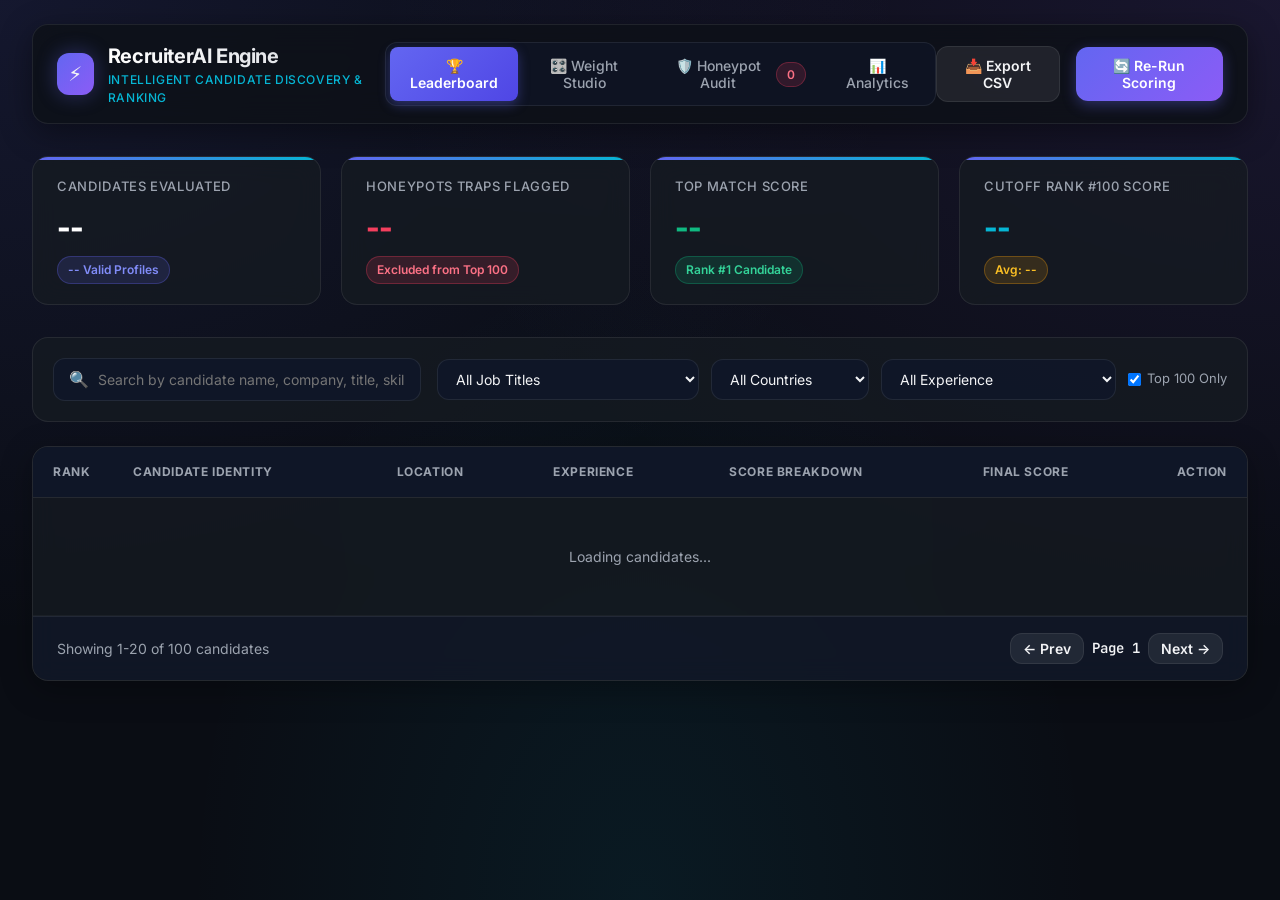
==== static/index.html @ 2cbc8b3f "Update TrueFit AI deployment and project structure" ====
<!DOCTYPE html>
<html lang="en">
<head>
  <meta charset="UTF-8">
  <meta name="viewport" content="width=device-width, initial-scale=1.0">
  <title>Intelligent Candidate Discovery & Ranking System | HR Portal</title>
  <meta name="description" content="AI recruiter matching engine with 4-layer scoring pipeline, TF-IDF text relevance, honeypot trap detection, and behavioral signal calibration.">
  <link rel="stylesheet" href="styles.css">
  <link rel="icon" href="data:image/svg+xml,<svg xmlns=%22http://www.w3.org/2000/svg%22 viewBox=%220 0 100 100%22><text y=%22.9em%22 font-size=%2290%22>🎯</text></svg>">
</head>
<body>
  <div class="app-container">

    <!-- Top Header -->
    <header class="app-header">
      <div class="brand">
        <div class="brand-icon">⚡</div>
        <div>
          <h1 class="brand-title">RecruiterAI Engine</h1>
          <div class="brand-subtitle">Intelligent Candidate Discovery & Ranking</div>
        </div>
      </div>

      <!-- Navigation Tabs -->
      <nav class="nav-tabs" role="tablist">
        <button class="nav-btn active" id="tab-leaderboard-btn" onclick="switchTab('leaderboard')" role="tab">
          🏆 Leaderboard
        </button>
        <button class="nav-btn" id="tab-studio-btn" onclick="switchTab('studio')" role="tab">
          🎛️ Weight Studio
        </button>
        <button class="nav-btn" id="tab-honeypots-btn" onclick="switchTab('honeypots')" role="tab">
          🛡️ Honeypot Audit <span id="nav-hp-badge" class="badge-tag badge-rose">0</span>
        </button>
        <button class="nav-btn" id="tab-metrics-btn" onclick="switchTab('metrics')" role="tab">
          📊 Analytics
        </button>
      </nav>

      <!-- Action Buttons -->
      <div class="header-actions">
        <button class="btn btn-secondary" onclick="exportSubmissionCSV()" id="export-btn" title="Download submission.csv">
          📥 Export CSV
        </button>
        <button class="btn btn-primary" onclick="reRunPipeline()" id="rerun-btn">
          🔄 Re-Run Scoring
        </button>
      </div>
    </header>

    <!-- KPI Summary Cards -->
    <section class="kpi-grid">
      <div class="kpi-card">
        <div class="kpi-title">Candidates Evaluated</div>
        <div class="kpi-value" id="kpi-total">--</div>
        <div class="kpi-sub">
          <span class="badge-tag badge-indigo" id="kpi-valid-sub">-- Valid Profiles</span>
        </div>
      </div>

      <div class="kpi-card">
        <div class="kpi-title">Honeypots Traps Flagged</div>
        <div class="kpi-value" style="color: var(--accent-rose);" id="kpi-honeypots">--</div>
        <div class="kpi-sub">
          <span class="badge-tag badge-rose">Excluded from Top 100</span>
        </div>
      </div>

      <div class="kpi-card">
        <div class="kpi-title">Top Match Score</div>
        <div class="kpi-value" style="color: var(--accent-emerald);" id="kpi-top-score">--</div>
        <div class="kpi-sub">
          <span class="badge-tag badge-emerald" id="kpi-top-candidate-id">Rank #1 Candidate</span>
        </div>
      </div>

      <div class="kpi-card">
        <div class="kpi-title">Cutoff Rank #100 Score</div>
        <div class="kpi-value" style="color: var(--accent-cyan);" id="kpi-cutoff-score">--</div>
        <div class="kpi-sub">
          <span class="badge-tag badge-amber" id="kpi-avg-score">Avg: --</span>
        </div>
      </div>
    </section>

    <!-- TAB 1: LEADERBOARD -->
    <main class="tab-panel active" id="panel-leaderboard">
      
      <!-- Filter & Search Controls -->
      <div class="control-bar">
        <div class="search-wrapper">
          <span class="search-icon">🔍</span>
          <input type="text" id="search-input" class="search-input" placeholder="Search by candidate name, company, title, skills or keyword..." oninput="handleSearchInput()">
        </div>

        <div class="filter-group">
          <select id="filter-title" class="select-input" onchange="applyFilters()">
            <option value="">All Job Titles</option>
            <option value="AI Engineer">AI Engineer</option>
            <option value="ML Engineer">ML Engineer / Machine Learning</option>
            <option value="NLP Engineer">NLP Engineer</option>
            <option value="Data Scientist">Data Scientist</option>
            <option value="Software Engineer">Software Engineer</option>
          </select>

          <select id="filter-country" class="select-input" onchange="applyFilters()">
            <option value="">All Countries</option>
            <option value="India">India (Preferred)</option>
            <option value="Canada">Canada</option>
            <option value="United States">United States</option>
          </select>

          <select id="filter-exp" class="select-input" onchange="applyFilters()">
            <option value="0-100">All Experience</option>
            <option value="5-9">5 to 9 Years (Ideal JD Band)</option>
            <option value="4-5">4 to 5 Years</option>
            <option value="9-12">9 to 12 Years</option>
            <option value="0-4">0 to 4 Years</option>
          </select>

          <label style="font-size: 0.8125rem; display: flex; align-items: center; gap: 0.375rem; cursor: pointer; color: var(--text-muted);">
            <input type="checkbox" id="toggle-top100" onchange="applyFilters()" checked>
            Top 100 Only
          </label>
        </div>
      </div>

      <!-- Candidate Table View -->
      <div class="table-container">
        <table class="candidate-table">
          <thead>
            <tr>
              <th style="width: 80px;">Rank</th>
              <th>Candidate Identity</th>
              <th>Location</th>
              <th>Experience</th>
              <th>Score Breakdown</th>
              <th>Final Score</th>
              <th style="width: 100px; text-align: right;">Action</th>
            </tr>
          </thead>
          <tbody id="candidate-table-body">
            <tr>
              <td colspan="7" style="text-align: center; padding: 3rem; color: var(--text-muted);">
                Loading candidates...
              </td>
            </tr>
          </tbody>
        </table>

        <!-- Table Pagination -->
        <div class="pagination">
          <div id="pagination-info">Showing 1-20 of 100 candidates</div>
          <div style="display: flex; gap: 0.5rem; align-items: center;">
            <button class="btn btn-secondary" id="prev-page-btn" onclick="changePage(-1)" style="padding: 0.375rem 0.75rem;">← Prev</button>
            <span id="page-num-display" style="font-weight: 600; font-family: 'JetBrains Mono', monospace; color: var(--text-main);">Page 1</span>
            <button class="btn btn-secondary" id="next-page-btn" onclick="changePage(1)" style="padding: 0.375rem 0.75rem;">Next →</button>
          </div>
        </div>
      </div>
    </main>

    <!-- TAB 2: WEIGHT TUNING STUDIO -->
    <section class="tab-panel" id="panel-studio">
      <div class="studio-grid">
        <!-- Model Architecture Weights -->
        <div class="studio-card">
          <h2 class="card-heading">🎛️ Primary Model Weights</h2>
          <p style="font-size: 0.8125rem; color: var(--text-muted); margin-bottom: 1.5rem;">
            Adjust the balance between structured core fit scoring and TF-IDF semantic text relevance against the job description.
          </p>

          <div class="slider-group">
            <div class="slider-header">
              <span>Core Fit Weight (Structured)</span>
              <span class="slider-val" id="val-CORE_FIT_WEIGHT">0.55</span>
            </div>
            <input type="range" class="custom-range" id="slider-CORE_FIT_WEIGHT" min="0" max="1" step="0.05" value="0.55" oninput="updateSliderLabel('CORE_FIT_WEIGHT')">
          </div>

          <div class="slider-group">
            <div class="slider-header">
              <span>Text Relevance Weight (TF-IDF Cosine)</span>
              <span class="slider-val" id="val-TEXT_RELEVANCE_WEIGHT">0.45</span>
            </div>
            <input type="range" class="custom-range" id="slider-TEXT_RELEVANCE_WEIGHT" min="0" max="1" step="0.05" value="0.45" oninput="updateSliderLabel('TEXT_RELEVANCE_WEIGHT')">
          </div>

          <h3 style="font-size: 0.9375rem; font-weight: 700; color: #ffffff; margin: 2rem 0 1rem 0;">
            Core Fit Sub-Dimensional Weights (Must sum to ~1.0)
          </h3>

          <div class="slider-group">
            <div class="slider-header"><span>Title Relevance</span><span class="slider-val" id="val-TITLE_WEIGHT">0.25</span></div>
            <input type="range" class="custom-range" id="slider-TITLE_WEIGHT" min="0" max="0.6" step="0.05" value="0.25" oninput="updateSliderLabel('TITLE_WEIGHT')">
          </div>

          <div class="slider-group">
            <div class="slider-header"><span>Skills Match</span><span class="slider-val" id="val-SKILLS_WEIGHT">0.25</span></div>
            <input type="range" class="custom-range" id="slider-SKILLS_WEIGHT" min="0" max="0.6" step="0.05" value="0.25" oninput="updateSliderLabel('SKILLS_WEIGHT')">
          </div>

          <div class="slider-group">
            <div class="slider-header"><span>Career Quality & Company Mix</span><span class="slider-val" id="val-CAREER_WEIGHT">0.20</span></div>
            <input type="range" class="custom-range" id="slider-CAREER_WEIGHT" min="0" max="0.5" step="0.05" value="0.20" oninput="updateSliderLabel('CAREER_WEIGHT')">
          </div>

          <div class="slider-group">
            <div class="slider-header"><span>Experience Fit (5-9 Yrs)</span><span class="slider-val" id="val-EXPERIENCE_WEIGHT">0.15</span></div>
            <input type="range" class="custom-range" id="slider-EXPERIENCE_WEIGHT" min="0" max="0.4" step="0.05" value="0.15" oninput="updateSliderLabel('EXPERIENCE_WEIGHT')">
          </div>

          <div class="slider-group">
            <div class="slider-header"><span>Location Alignment (India/NCR)</span><span class="slider-val" id="val-LOCATION_WEIGHT">0.10</span></div>
            <input type="range" class="custom-range" id="slider-LOCATION_WEIGHT" min="0" max="0.3" step="0.05" value="0.10" oninput="updateSliderLabel('LOCATION_WEIGHT')">
          </div>

          <div class="slider-group">
            <div class="slider-header"><span>Education Degree/Tier</span><span class="slider-val" id="val-EDUCATION_WEIGHT">0.05</span></div>
            <input type="range" class="custom-range" id="slider-EDUCATION_WEIGHT" min="0" max="0.3" step="0.05" value="0.05" oninput="updateSliderLabel('EDUCATION_WEIGHT')">
          </div>
        </div>

        <!-- Custom Job Description Query Box -->
        <div class="studio-card">
          <h2 class="card-heading">📝 Target Job Description (TF-IDF Query)</h2>
          <p style="font-size: 0.8125rem; color: var(--text-muted); margin-bottom: 1rem;">
            Edit the search prompt used by the TF-IDF vectorizer to extract matching keywords, production scale signals, and domain expertise.
          </p>

          <textarea id="jd-query-input" class="jd-textarea" placeholder="Enter Job Description terms..."></textarea>

          <div style="margin-top: 1.5rem; display: flex; gap: 1rem; justify-content: flex-end;">
            <button class="btn btn-secondary" onclick="resetConfigDefaults()">Reset Defaults</button>
            <button class="btn btn-primary" onclick="saveConfigAndRerank()">⚡ Apply & Re-Rank</button>
          </div>
        </div>
      </div>
    </section>

    <!-- TAB 3: HONEYPOT SECURITY AUDIT -->
    <section class="tab-panel" id="panel-honeypots">
      <div class="studio-card" style="margin-bottom: 1.5rem;">
        <h2 class="card-heading" style="color: var(--accent-rose);">🛡️ Honeypot Detection & Trap Analysis</h2>
        <p style="font-size: 0.875rem; color: var(--text-muted);">
          Our rule-based honeypot detector automatically flags and disqualifies candidate profiles containing impossible data features, such as <strong>Expert proficiency with 0 months experience</strong>, <strong>career timeline math impossibilities</strong>, or <strong>non-technical resume keyword stuffing</strong>.
        </p>
      </div>

      <div class="table-container">
        <table class="candidate-table">
          <thead>
            <tr>
              <th>Status</th>
              <th>Candidate ID</th>
              <th>Current Title & Company</th>
              <th>Stated Exp</th>
              <th>Trap Reason Analysis</th>
              <th>Action</th>
            </tr>
          </thead>
          <tbody id="honeypot-table-body">
            <tr>
              <td colspan="6" style="text-align: center; padding: 3rem; color: var(--text-muted);">
                Loading honeypot security log...
              </td>
            </tr>
          </tbody>
        </table>
      </div>
    </section>

    <!-- TAB 4: ANALYTICS -->
    <section class="tab-panel" id="panel-metrics">
      <div class="studio-grid">
        <div class="studio-card">
          <h2 class="card-heading">📈 Top 100 Title Distribution</h2>
          <div id="title-chart-container" style="display: flex; flex-direction: column; gap: 0.75rem; margin-top: 1rem;">
            <!-- Rendered via JS -->
          </div>
        </div>

        <div class="studio-card">
          <h2 class="card-heading">🌍 Top 100 Geographic Mix</h2>
          <div id="country-chart-container" style="display: flex; flex-direction: column; gap: 0.75rem; margin-top: 1rem;">
            <!-- Rendered via JS -->
          </div>
        </div>
      </div>
    </section>

    <!-- CANDIDATE DEEP DIVE MODAL -->
    <div class="modal-overlay" id="candidate-modal" onclick="closeModalOnOverlay(event)">
      <div class="modal-box">
        <div class="modal-header">
          <div>
            <div style="display: flex; align-items: center; gap: 0.75rem;">
              <h2 id="modal-candidate-name" style="color: #ffffff; font-size: 1.25rem; font-weight: 800;">Candidate Name</h2>
              <span id="modal-rank-badge" class="badge-tag badge-indigo">Rank #1</span>
              <span id="modal-hp-badge" class="badge-tag badge-rose" style="display: none;">FLAGGED HONEYPOT</span>
            </div>
            <div id="modal-candidate-sub" style="font-size: 0.875rem; color: var(--text-muted); margin-top: 0.25rem;">
              Senior AI Engineer at Apple • 5.9 yrs exp • Noida, India
            </div>
          </div>
          <button class="close-btn" onclick="closeModal()">✕</button>
        </div>

        <div class="modal-body">
          <!-- Scores Summary Box -->
          <div style="background: rgba(15, 23, 42, 0.8); border: 1px solid var(--bg-card-border); border-radius: var(--radius-md); padding: 1.25rem; display: flex; justify-content: space-between; align-items: center;">
            <div>
              <div style="font-size: 0.75rem; color: var(--text-muted); text-transform: uppercase;">Overall Match Score</div>
              <div id="modal-final-score" style="font-size: 2rem; font-weight: 800; color: var(--accent-cyan); font-family: 'JetBrains Mono', monospace;">1.1360</div>
            </div>
            <div style="display: flex; gap: 1.5rem; text-align: right;">
              <div>
                <div style="font-size: 0.75rem; color: var(--text-muted);">Core Fit</div>
                <div id="modal-core-score" style="font-weight: 700; font-family: 'JetBrains Mono', monospace;">0.85</div>
              </div>
              <div>
                <div style="font-size: 0.75rem; color: var(--text-muted);">TF-IDF Rel</div>
                <div id="modal-text-score" style="font-weight: 700; font-family: 'JetBrains Mono', monospace;">0.92</div>
              </div>
              <div>
                <div style="font-size: 0.75rem; color: var(--text-muted);">Behavioral Multiplier</div>
                <div id="modal-beh-score" style="font-weight: 700; color: var(--accent-emerald); font-family: 'JetBrains Mono', monospace;">1.15x</div>
              </div>
            </div>
          </div>

          <!-- Recruiter AI Reasoning -->
          <div style="background: rgba(99, 102, 241, 0.08); border: 1px solid rgba(99, 102, 241, 0.3); border-radius: var(--radius-md); padding: 1.25rem;">
            <div style="font-size: 0.8125rem; font-weight: 700; color: var(--primary); text-transform: uppercase; margin-bottom: 0.375rem;">🤖 Recruiter AI Evaluation</div>
            <p id="modal-reasoning" style="font-size: 0.875rem; color: var(--text-main); line-height: 1.6;">--</p>
          </div>

          <!-- 6 Core Fit Dimension Breakdown -->
          <div>
            <h3 style="font-size: 0.9375rem; font-weight: 700; color: #ffffff; margin-bottom: 0.75rem;">6-Layer Core Fit Decomposition</h3>
            <div class="dimension-grid">
              <div class="dim-card">
                <div class="dim-name"><span>Title Relevance (25%)</span><span id="modal-dim-title">1.0</span></div>
                <div class="progress-track"><div id="modal-bar-title" class="progress-fill" style="width: 100%;"></div></div>
              </div>
              <div class="dim-card">
                <div class="dim-name"><span>Skills Match (25%)</span><span id="modal-dim-skills">0.90</span></div>
                <div class="progress-track"><div id="modal-bar-skills" class="progress-fill" style="width: 90%;"></div></div>
              </div>
              <div class="dim-card">
                <div class="dim-name"><span>Career Quality (20%)</span><span id="modal-dim-career">0.85</span></div>
                <div class="progress-track"><div id="modal-bar-career" class="progress-fill" style="width: 85%;"></div></div>
              </div>
              <div class="dim-card">
                <div class="dim-name"><span>Experience Fit (15%)</span><span id="modal-dim-experience">1.0</span></div>
                <div class="progress-track"><div id="modal-bar-experience" class="progress-fill" style="width: 100%;"></div></div>
              </div>
              <div class="dim-card">
                <div class="dim-name"><span>Location Alignment (10%)</span><span id="modal-dim-location">1.0</span></div>
                <div class="progress-track"><div id="modal-bar-location" class="progress-fill" style="width: 100%;"></div></div>
              </div>
              <div class="dim-card">
                <div class="dim-name"><span>Education Tier (5%)</span><span id="modal-dim-education">0.80</span></div>
                <div class="progress-track"><div id="modal-bar-education" class="progress-fill" style="width: 80%;"></div></div>
              </div>
            </div>
          </div>

          <!-- Skills list -->
          <div>
            <h3 style="font-size: 0.9375rem; font-weight: 700; color: #ffffff; margin-bottom: 0.5rem;">Skills & Verification Matrix</h3>
            <div id="modal-skills-tags" style="display: flex; flex-wrap: wrap; gap: 0.5rem;">
              <!-- Rendered via JS -->
            </div>
          </div>

          <!-- Raw Bio / Headline -->
          <div>
            <h3 style="font-size: 0.9375rem; font-weight: 700; color: #ffffff; margin-bottom: 0.375rem;">Summary</h3>
            <p id="modal-summary" style="font-size: 0.8125rem; color: var(--text-muted); line-height: 1.6;">--</p>
          </div>
        </div>
      </div>
    </div>

  </div>

  <script src="app.js"></script>
</body>
</html>
---- static/styles.css ----
/* 
  Intelligent Candidate Discovery & Ranking System
  Design System: Dark Glassmorphism, Vibrant Glowing Accents, Clean Modern Typography
*/

@import url('https://fonts.googleapis.com/css2?family=Inter:wght@300;400;500;600;700;800&family=JetBrains+Mono:wght@400;500;600&display=swap');

:root {
  --bg-dark: #0a0d14;
  --bg-card: rgba(22, 27, 34, 0.75);
  --bg-card-hover: rgba(33, 38, 45, 0.85);
  --bg-card-border: rgba(255, 255, 255, 0.08);
  --bg-glass: rgba(13, 17, 23, 0.8);
  
  --primary: #6366f1;
  --primary-glow: rgba(99, 102, 241, 0.35);
  --secondary: #8b5cf6;
  --accent-cyan: #06b6d4;
  --accent-emerald: #10b981;
  --accent-amber: #f59e0b;
  --accent-rose: #f43f5e;

  --text-main: #f3f4f6;
  --text-muted: #9ca3af;
  --text-dim: #6b7280;

  --radius-sm: 8px;
  --radius-md: 12px;
  --radius-lg: 16px;
  --radius-full: 9999px;

  --transition-fast: all 0.2s cubic-bezier(0.4, 0, 0.2, 1);
  --transition-smooth: all 0.3s cubic-bezier(0.4, 0, 0.2, 1);
}

* {
  margin: 0;
  padding: 0;
  box-sizing: border-box;
}

body {
  font-family: 'Inter', system-ui, -apple-system, sans-serif;
  background-color: var(--bg-dark);
  background-image: 
    radial-gradient(at 0% 0%, rgba(99, 102, 241, 0.12) 0px, transparent 50%),
    radial-gradient(at 100% 0%, rgba(139, 92, 246, 0.12) 0px, transparent 50%),
    radial-gradient(at 50% 100%, rgba(6, 182, 212, 0.08) 0px, transparent 50%);
  background-attachment: fixed;
  color: var(--text-main);
  min-height: 100vh;
  line-height: 1.5;
  -webkit-font-smoothing: antialiased;
}

/* Scrollbar styling */
::-webkit-scrollbar {
  width: 8px;
  height: 8px;
}
::-webkit-scrollbar-track {
  background: var(--bg-dark);
}
::-webkit-scrollbar-thumb {
  background: #374151;
  border-radius: var(--radius-full);
}
::-webkit-scrollbar-thumb:hover {
  background: #4b5563;
}

/* Container */
.app-container {
  max-width: 1440px;
  margin: 0 auto;
  padding: 1.5rem 2rem;
}

/* Header */
.app-header {
  display: flex;
  justify-content: space-between;
  align-items: center;
  padding: 1rem 1.5rem;
  background: var(--bg-glass);
  backdrop-filter: blur(16px);
  border: 1px solid var(--bg-card-border);
  border-radius: var(--radius-lg);
  margin-bottom: 2rem;
  box-shadow: 0 8px 32px rgba(0, 0, 0, 0.4);
}

.brand {
  display: flex;
  align-items: center;
  gap: 0.875rem;
}

.brand-icon {
  width: 42px;
  height: 42px;
  background: linear-gradient(135deg, var(--primary), var(--secondary));
  border-radius: var(--radius-md);
  display: flex;
  align-items: center;
  justify-content: center;
  font-size: 1.25rem;
  box-shadow: 0 0 20px var(--primary-glow);
}

.brand-title {
  font-size: 1.25rem;
  font-weight: 700;
  letter-spacing: -0.02em;
  background: linear-gradient(90deg, #ffffff, #d1d5db);
  -webkit-background-clip: text;
  -webkit-text-fill-color: transparent;
}

.brand-subtitle {
  font-size: 0.75rem;
  color: var(--accent-cyan);
  font-weight: 500;
  letter-spacing: 0.05em;
  text-transform: uppercase;
}

/* Navigation Tabs */
.nav-tabs {
  display: flex;
  background: rgba(15, 23, 42, 0.6);
  padding: 0.25rem;
  border-radius: var(--radius-md);
  border: 1px solid var(--bg-card-border);
}

.nav-btn {
  padding: 0.625rem 1.125rem;
  background: transparent;
  border: none;
  color: var(--text-muted);
  font-family: inherit;
  font-weight: 500;
  font-size: 0.875rem;
  border-radius: var(--radius-sm);
  cursor: pointer;
  transition: var(--transition-fast);
  display: flex;
  align-items: center;
  gap: 0.5rem;
}

.nav-btn:hover {
  color: var(--text-main);
  background: rgba(255, 255, 255, 0.05);
}

.nav-btn.active {
  color: #ffffff;
  background: linear-gradient(135deg, var(--primary), #4f46e5);
  box-shadow: 0 4px 12px var(--primary-glow);
  font-weight: 600;
}

.header-actions {
  display: flex;
  align-items: center;
  gap: 1rem;
}

.btn {
  display: inline-flex;
  align-items: center;
  gap: 0.5rem;
  padding: 0.625rem 1.25rem;
  border-radius: var(--radius-md);
  font-family: inherit;
  font-size: 0.875rem;
  font-weight: 600;
  cursor: pointer;
  transition: var(--transition-fast);
  border: none;
  text-decoration: none;
}

.btn-primary {
  background: linear-gradient(135deg, var(--primary), var(--secondary));
  color: #ffffff;
  box-shadow: 0 4px 14px var(--primary-glow);
}
.btn-primary:hover {
  transform: translateY(-1px);
  box-shadow: 0 6px 20px rgba(99, 102, 241, 0.5);
}

.btn-secondary {
  background: rgba(255, 255, 255, 0.08);
  color: var(--text-main);
  border: 1px solid var(--bg-card-border);
}
.btn-secondary:hover {
  background: rgba(255, 255, 255, 0.14);
}

/* Metrics KPI Cards Grid */
.kpi-grid {
  display: grid;
  grid-template-columns: repeat(auto-fit, minmax(240px, 1fr));
  gap: 1.25rem;
  margin-bottom: 2rem;
}

.kpi-card {
  background: var(--bg-card);
  backdrop-filter: blur(12px);
  border: 1px solid var(--bg-card-border);
  border-radius: var(--radius-lg);
  padding: 1.25rem 1.5rem;
  position: relative;
  overflow: hidden;
  transition: var(--transition-smooth);
}

.kpi-card:hover {
  transform: translateY(-3px);
  border-color: rgba(99, 102, 241, 0.3);
  box-shadow: 0 12px 24px rgba(0, 0, 0, 0.3);
}

.kpi-card::before {
  content: '';
  position: absolute;
  top: 0;
  left: 0;
  right: 0;
  height: 3px;
  background: linear-gradient(90deg, var(--primary), var(--accent-cyan));
}

.kpi-title {
  font-size: 0.8125rem;
  color: var(--text-muted);
  font-weight: 500;
  text-transform: uppercase;
  letter-spacing: 0.05em;
  margin-bottom: 0.5rem;
}

.kpi-value {
  font-size: 1.875rem;
  font-weight: 800;
  letter-spacing: -0.03em;
  color: #ffffff;
}

.kpi-sub {
  font-size: 0.75rem;
  color: var(--text-dim);
  margin-top: 0.375rem;
  display: flex;
  align-items: center;
  gap: 0.375rem;
}

.badge-tag {
  display: inline-flex;
  align-items: center;
  padding: 0.25rem 0.625rem;
  border-radius: var(--radius-full);
  font-size: 0.75rem;
  font-weight: 600;
  gap: 0.375rem;
}

.badge-emerald { background: rgba(16, 185, 129, 0.15); color: #34d399; border: 1px solid rgba(16, 185, 129, 0.3); }
.badge-rose { background: rgba(244, 63, 94, 0.15); color: #fb7185; border: 1px solid rgba(244, 63, 94, 0.3); }
.badge-indigo { background: rgba(99, 102, 241, 0.15); color: #818cf8; border: 1px solid rgba(99, 102, 241, 0.3); }
.badge-amber { background: rgba(245, 158, 11, 0.15); color: #fbbf24; border: 1px solid rgba(245, 158, 11, 0.3); }

/* Main Content Area & Tab Panels */
.tab-panel {
  display: none;
}

.tab-panel.active {
  display: block;
  animation: fadeIn 0.3s ease-in-out;
}

@keyframes fadeIn {
  from { opacity: 0; transform: translateY(6px); }
  to { opacity: 1; transform: translateY(0); }
}

/* Control Bar (Filters & Search) */
.control-bar {
  background: var(--bg-card);
  border: 1px solid var(--bg-card-border);
  border-radius: var(--radius-lg);
  padding: 1.25rem;
  margin-bottom: 1.5rem;
  display: flex;
  flex-wrap: wrap;
  gap: 1rem;
  align-items: center;
  justify-content: space-between;
}

.search-wrapper {
  flex: 1;
  min-width: 280px;
  position: relative;
}

.search-input {
  width: 100%;
  padding: 0.75rem 1rem 0.75rem 2.75rem;
  background: rgba(15, 23, 42, 0.8);
  border: 1px solid var(--bg-card-border);
  border-radius: var(--radius-md);
  color: var(--text-main);
  font-family: inherit;
  font-size: 0.875rem;
  transition: var(--transition-fast);
}

.search-input:focus {
  outline: none;
  border-color: var(--primary);
  box-shadow: 0 0 12px var(--primary-glow);
}

.search-icon {
  position: absolute;
  left: 1rem;
  top: 50%;
  transform: translateY(-50%);
  color: var(--text-dim);
  pointer-events: none;
}

.filter-group {
  display: flex;
  flex-wrap: wrap;
  gap: 0.75rem;
  align-items: center;
}

.select-input, .number-input {
  padding: 0.625rem 0.875rem;
  background: rgba(15, 23, 42, 0.8);
  border: 1px solid var(--bg-card-border);
  border-radius: var(--radius-md);
  color: var(--text-main);
  font-family: inherit;
  font-size: 0.875rem;
}
.select-input:focus, .number-input:focus {
  outline: none;
  border-color: var(--primary);
}

/* Candidate Table */
.table-container {
  background: var(--bg-card);
  backdrop-filter: blur(12px);
  border: 1px solid var(--bg-card-border);
  border-radius: var(--radius-lg);
  overflow: hidden;
  box-shadow: 0 8px 32px rgba(0, 0, 0, 0.3);
}

.candidate-table {
  width: 100%;
  border-collapse: collapse;
  text-align: left;
}

.candidate-table th {
  background: rgba(15, 23, 42, 0.9);
  padding: 1rem 1.25rem;
  font-size: 0.75rem;
  font-weight: 700;
  text-transform: uppercase;
  letter-spacing: 0.05em;
  color: var(--text-muted);
  border-bottom: 1px solid var(--bg-card-border);
}

.candidate-table td {
  padding: 1.125rem 1.25rem;
  border-bottom: 1px solid rgba(255, 255, 255, 0.04);
  font-size: 0.875rem;
  vertical-align: middle;
}

.candidate-table tr:hover {
  background: var(--bg-card-hover);
}

/* Candidate Row Component */
.rank-badge {
  width: 34px;
  height: 34px;
  border-radius: var(--radius-full);
  display: inline-flex;
  align-items: center;
  justify-content: center;
  font-weight: 700;
  font-size: 0.875rem;
  font-family: 'JetBrains Mono', monospace;
}

.rank-top3 {
  background: linear-gradient(135deg, #f59e0b, #d97706);
  color: #ffffff;
  box-shadow: 0 0 12px rgba(245, 158, 11, 0.4);
}
.rank-top10 {
  background: linear-gradient(135deg, var(--primary), var(--secondary));
  color: #ffffff;
}
.rank-normal {
  background: rgba(255, 255, 255, 0.08);
  color: var(--text-muted);
}
.rank-honeypot {
  background: rgba(244, 63, 94, 0.2);
  color: var(--accent-rose);
  border: 1px solid rgba(244, 63, 94, 0.4);
}

.candidate-profile {
  display: flex;
  flex-direction: column;
}

.candidate-name {
  font-weight: 700;
  color: #ffffff;
  font-size: 0.9375rem;
}

.candidate-title-company {
  font-size: 0.8125rem;
  color: var(--text-muted);
  margin-top: 0.125rem;
}

.score-bar-wrapper {
  width: 120px;
}

.score-num {
  font-weight: 700;
  font-size: 0.9375rem;
  font-family: 'JetBrains Mono', monospace;
  color: var(--accent-cyan);
}

.progress-track {
  height: 6px;
  background: rgba(255, 255, 255, 0.1);
  border-radius: var(--radius-full);
  overflow: hidden;
  margin-top: 0.25rem;
}

.progress-fill {
  height: 100%;
  background: linear-gradient(90deg, var(--primary), var(--accent-cyan));
  border-radius: var(--radius-full);
  transition: width 0.6s ease;
}

/* Pagination */
.pagination {
  display: flex;
  justify-content: space-between;
  align-items: center;
  padding: 1rem 1.5rem;
  background: rgba(15, 23, 42, 0.6);
  border-top: 1px solid var(--bg-card-border);
  font-size: 0.875rem;
  color: var(--text-muted);
}

/* Weight Tuning Studio */
.studio-grid {
  display: grid;
  grid-template-columns: 1fr 1fr;
  gap: 2rem;
}

@media (max-width: 1024px) {
  .studio-grid { grid-template-columns: 1fr; }
}

.studio-card {
  background: var(--bg-card);
  border: 1px solid var(--bg-card-border);
  border-radius: var(--radius-lg);
  padding: 1.75rem;
}

.card-heading {
  font-size: 1.125rem;
  font-weight: 700;
  margin-bottom: 1.25rem;
  display: flex;
  align-items: center;
  gap: 0.625rem;
  color: #ffffff;
}

.slider-group {
  margin-bottom: 1.5rem;
}

.slider-header {
  display: flex;
  justify-content: space-between;
  font-size: 0.875rem;
  font-weight: 600;
  margin-bottom: 0.5rem;
}

.slider-val {
  font-family: 'JetBrains Mono', monospace;
  color: var(--accent-cyan);
}

.custom-range {
  width: 100%;
  height: 6px;
  background: rgba(255, 255, 255, 0.1);
  border-radius: var(--radius-full);
  outline: none;
  -webkit-appearance: none;
}

.custom-range::-webkit-slider-thumb {
  -webkit-appearance: none;
  width: 18px;
  height: 18px;
  border-radius: 50%;
  background: var(--primary);
  box-shadow: 0 0 10px var(--primary-glow);
  cursor: pointer;
  transition: transform 0.1s;
}

.custom-range::-webkit-slider-thumb:hover {
  transform: scale(1.2);
}

.jd-textarea {
  width: 100%;
  height: 180px;
  background: rgba(15, 23, 42, 0.8);
  border: 1px solid var(--bg-card-border);
  border-radius: var(--radius-md);
  padding: 1rem;
  color: var(--text-main);
  font-family: 'JetBrains Mono', monospace;
  font-size: 0.8125rem;
  resize: vertical;
  line-height: 1.6;
}

/* Modal Drawer */
.modal-overlay {
  position: fixed;
  top: 0;
  left: 0;
  right: 0;
  bottom: 0;
  background: rgba(0, 0, 0, 0.75);
  backdrop-filter: blur(8px);
  z-index: 1000;
  display: flex;
  justify-content: center;
  align-items: center;
  opacity: 0;
  pointer-events: none;
  transition: opacity 0.25s ease;
}

.modal-overlay.active {
  opacity: 1;
  pointer-events: auto;
}

.modal-box {
  width: 90%;
  max-width: 840px;
  max-height: 90vh;
  background: #0f172a;
  border: 1px solid var(--bg-card-border);
  border-radius: var(--radius-lg);
  box-shadow: 0 20px 50px rgba(0,0,0,0.6);
  display: flex;
  flex-direction: column;
  overflow: hidden;
  transform: scale(0.95);
  transition: transform 0.25s ease;
}

.modal-overlay.active .modal-box {
  transform: scale(1);
}

.modal-header {
  padding: 1.5rem;
  background: rgba(30, 41, 59, 0.6);
  border-bottom: 1px solid var(--bg-card-border);
  display: flex;
  justify-content: space-between;
  align-items: flex-start;
}

.modal-body {
  padding: 1.5rem;
  overflow-y: auto;
  display: flex;
  flex-direction: column;
  gap: 1.5rem;
}

.close-btn {
  background: transparent;
  border: none;
  color: var(--text-muted);
  font-size: 1.5rem;
  cursor: pointer;
}
.close-btn:hover { color: #ffffff; }

/* Dimension Breakdowns */
.dimension-grid {
  display: grid;
  grid-template-columns: repeat(2, 1fr);
  gap: 1rem;
}

.dim-card {
  background: rgba(30, 41, 59, 0.4);
  border: 1px solid rgba(255, 255, 255, 0.05);
  border-radius: var(--radius-md);
  padding: 1rem;
}

.dim-name {
  font-size: 0.8125rem;
  color: var(--text-muted);
  display: flex;
  justify-content: space-between;
}

/* Toast Notifications */
.toast {
  position: fixed;
  bottom: 2rem;
  right: 2rem;
  padding: 1rem 1.5rem;
  background: var(--bg-card);
  border: 1px solid var(--primary);
  border-radius: var(--radius-md);
  box-shadow: 0 10px 30px rgba(0,0,0,0.5);
  color: #ffffff;
  font-weight: 500;
  z-index: 2000;
  display: flex;
  align-items: center;
  gap: 0.75rem;
  animation: slideUp 0.3s ease;
}

@keyframes slideUp {
  from { transform: translateY(20px); opacity: 0; }
  to { transform: translateY(0); opacity: 1; }
}
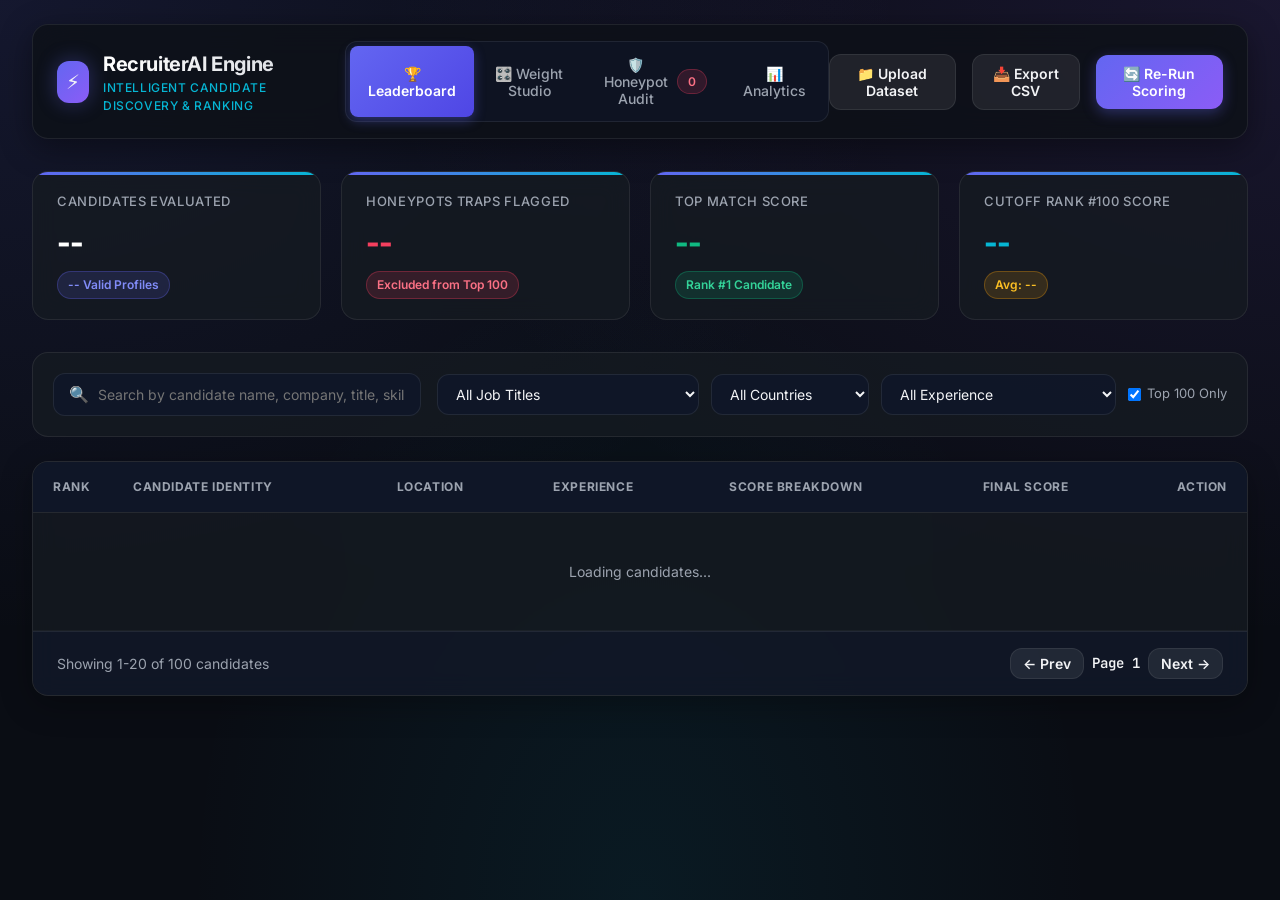
==== commit 137359b1: "Add custom dataset upload feature for public users" ====
--- a/static/index.html
+++ b/static/index.html
@@ -39,6 +39,10 @@
 
       <!-- Action Buttons -->
       <div class="header-actions">
+        <input type="file" id="upload-file-input" accept=".json,.jsonl" style="display: none;" onchange="handleFileUpload(event)">
+        <button class="btn btn-secondary" onclick="document.getElementById('upload-file-input').click()" title="Upload custom candidate dataset (.json or .jsonl)">
+          📁 Upload Dataset
+        </button>
         <button class="btn btn-secondary" onclick="exportSubmissionCSV()" id="export-btn" title="Download submission.csv">
           📥 Export CSV
         </button>
